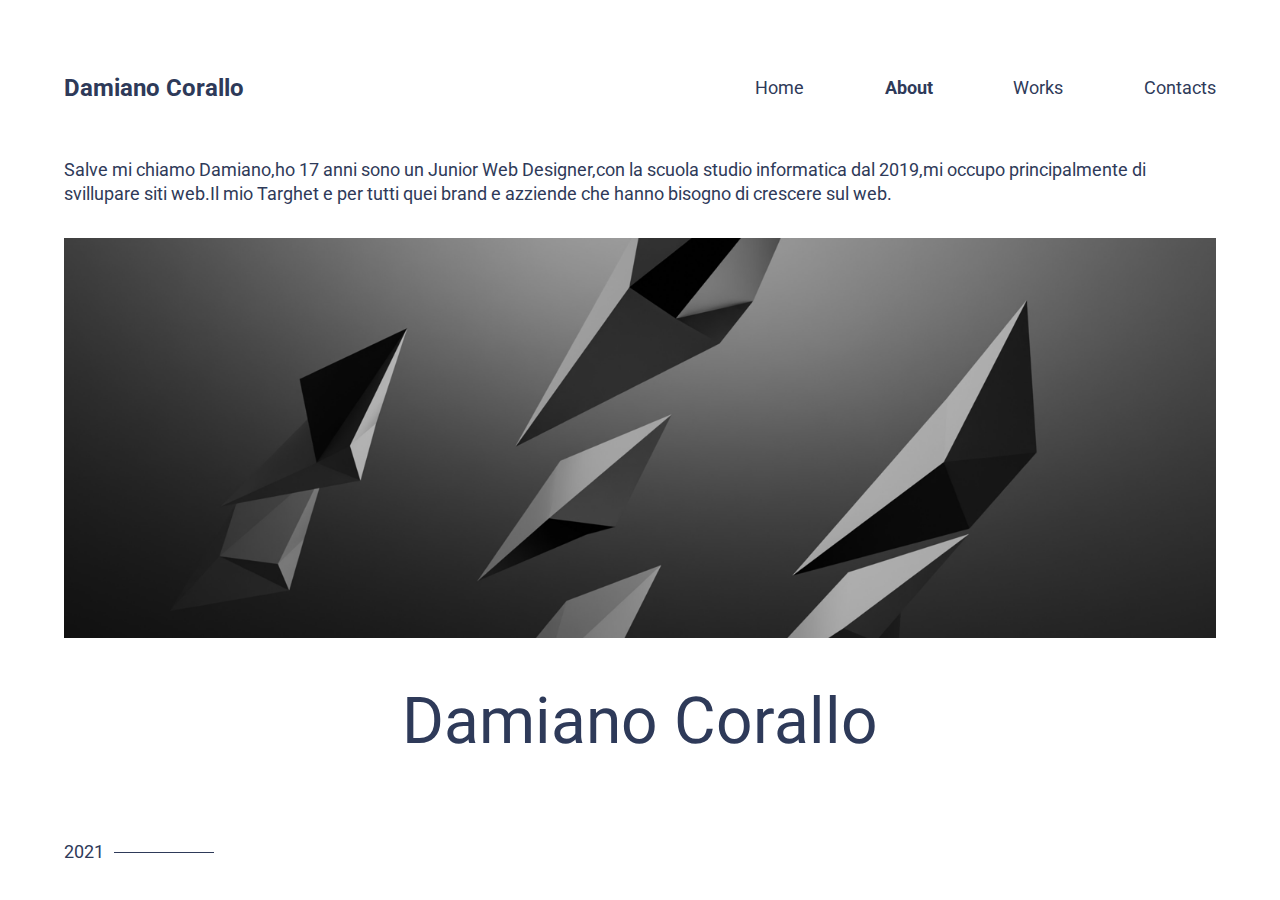
==== pages/about.html @ cd17bc30 "my sito" ====
<!DOCTYPE html>
<html lang="en">

<head>
    <meta charset="UTF-8" />
    <meta http-equiv="X-UA-Compatible" content="IE=edge" />
    <meta name="viewport" content="width=device-width, initial-scale=1.0" />
    <link rel="preconnect" href="https://fonts.googleapis.com" />
    <link rel="preconnect" href="https://fonts.gstatic.com" crossorigin />
    <link href="https://fonts.googleapis.com/css2?family=Roboto:ital,wght@0,100;0,300;0,400;0,500;0,700;0,900;1,100;1,300;1,400;1,500;1,700;1,900&display=swap" rel="stylesheet" />
    <link rel="icon" href="logo.png">
    <link rel="stylesheet" href="../style.css" />
    <title>About</title>
</head>

<body>
    <div class="safe-area spaced-column">
        <nav>
            <div class="logo">Damiano Corallo</div>
            <div class="menu">
                <a class="menu-item" href="../index.html">Home</a>
                <a class="menu-item active" href="./about.html">About</a>
                <a class="menu-item" href="./works.html">Works</a>
                <a class="menu-item" href="./contacts.html">Contacts</a>
            </div>
        </nav>
        <div class="content">
            <p>Salve mi chiamo Damiano,ho 17 anni sono un Junior Web Designer,con la scuola studio informatica dal 2019,mi occupo principalmente di svillupare siti web.Il mio Targhet e per tutti quei brand e azziende che hanno bisogno di crescere sul web.</p>
            <img class="main-image" src="../assets/profile.PNG" alt="profile picture" />
            <h1>Damiano Corallo</h1>
        </div>
        <div class="footer">2021</div>
    </div>
</body>

</html>
---- style.css ----
:root {
    --primary800: #0e111b;
    --primary500: #2e3a59;
    --primary400: #434e6a;
    --gray100: #f7f7fc;
    --gray200: #eaebee;
}

* {
    margin: 0;
}

body {
    font-family: "Roboto", sans-serif;
    font-size: 1.125rem;
    line-height: 24px;
}

h1 {
    font-size: 4rem;
    line-height: 104px;
}

h2 {
    font-size: 2rem;
    line-height: 56px;
}

h3 {
    font-size: 1.2rem;
    line-height: 32px;
}

h4 {
    font-size: 1.25rem;
    line-height: 24px;
}

h1,
h2,
h3,
h4,
h5,
h6,
p {
    color: var(--primary500);
    font-weight: normal;
}

a,
a:visited,
a:focus {
    text-decoration: none;
    color: var(--primary500);
}

.logo {
    font-size: 1.5rem;
    line-height: 32px;
}

nav .logo {
    font-weight: bold;
    color: var(--primary500);
}

nav .menu {
    display: flex;
    width: 40%;
    justify-content: space-between;
    flex-direction: row;
}

nav {
    display: flex;
    height: 80px;
    flex-direction: row;
    margin-top: 3rem;
    justify-content: space-between;
    align-items: center;
}

.active {
    font-weight: bold;
    /* color: red; */
}

.safe-area {
    max-width: 1200px;
    width: 90vw;
    margin-inline: auto;
    min-height: 100vh;
}

.spaced-column {
    display: flex;
    flex-direction: column;
    justify-content: space-between;
}

.content {
    display: flex;
    flex-direction: column;
    align-items: center;
    justify-content: center;
}

.content> :not(:last-child) {
    margin-bottom: 2rem;
}

.main-image {
    width: 100%;
    height: 400px;
    object-fit: cover;
    /* object-position: center; */
    display: block;
}

.full-width-img {
    width: 100%;
}

.title-block {
    width: 100%;
    margin-top: 5rem;
    margin-bottom: 5rem;
}

.title-block h1 {
    margin-bottom: 1rem;
}

.title-block h3 {
    letter-spacing: 3px;
    font-weight: bold;
}

.footer {
    padding-top: 2em;
    padding-bottom: 2em;
    color: var(--primary500);
    position: relative;
}

.footer::after {
    content: "";
    position: absolute;
    width: 100px;
    height: 1px;
    top: 50%;
    margin-left: 10px;
    background-color: var(--primary500);
}


/* @media (max-width: 1200px) {
  .safe-area {
    padding-inline: 1.5rem;
  }
} */

@media (max-width: 768px) {
    h1 {
        font-size: 2.5rem;
        line-height: 44px;
    }
    h2 {
        font-size: 2rem;
        line-height: 40px;
    }
    h3 {
        font-size: 1.125rem;
        line-height: 24px;
    }
    .title-block {
        margin-top: 0;
    }
}
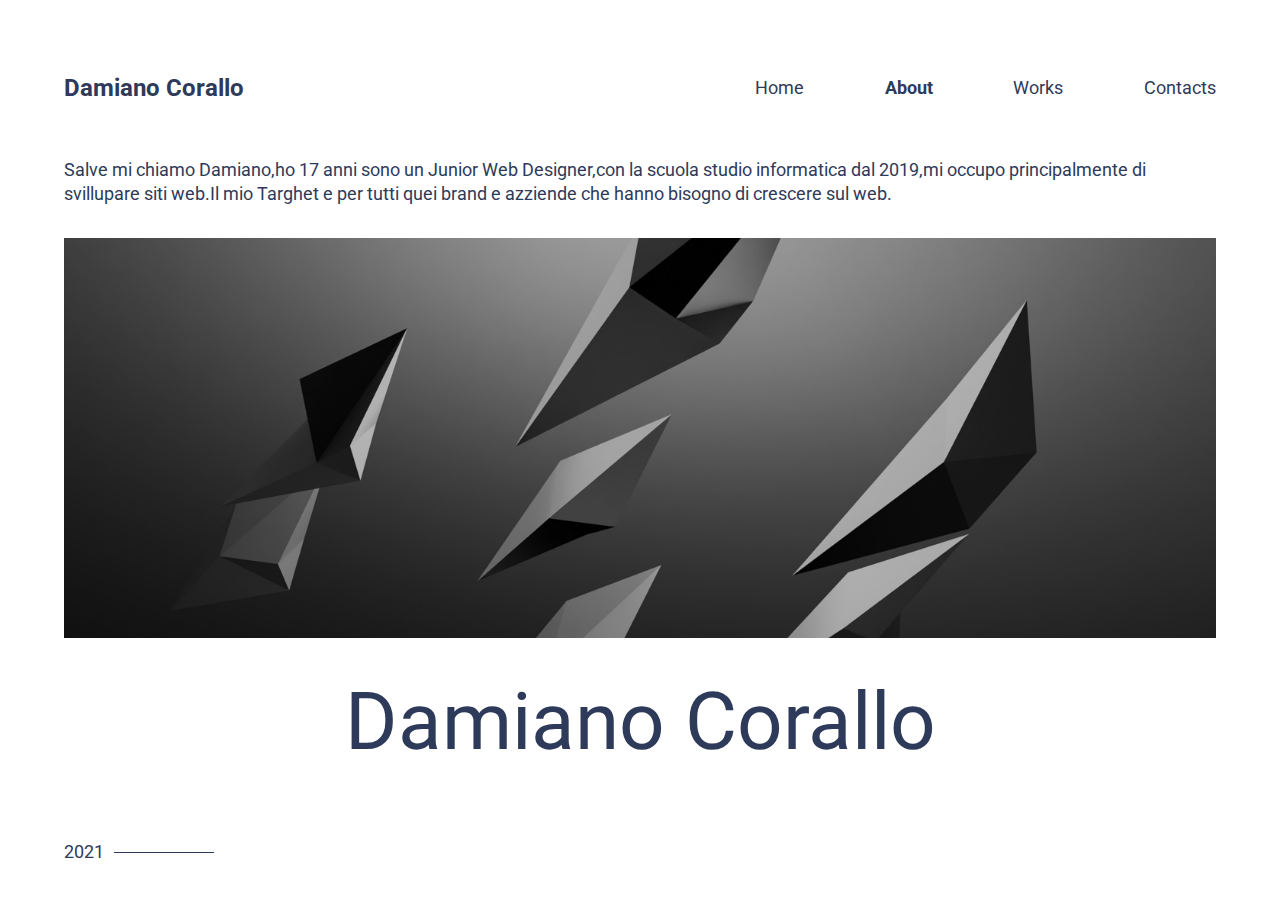
==== commit 6e858ae6: "aggiornato" ====
--- a/pages/about.html
+++ b/pages/about.html
@@ -8,7 +8,7 @@
     <link rel="preconnect" href="https://fonts.googleapis.com" />
     <link rel="preconnect" href="https://fonts.gstatic.com" crossorigin />
     <link href="https://fonts.googleapis.com/css2?family=Roboto:ital,wght@0,100;0,300;0,400;0,500;0,700;0,900;1,100;1,300;1,400;1,500;1,700;1,900&display=swap" rel="stylesheet" />
-    <link rel="icon" href="logo.png">
+    <link rel="icon" href="../favicon.ico" type="image/x-icon" />
     <link rel="stylesheet" href="../style.css" />
     <title>About</title>
 </head>
@@ -16,7 +16,11 @@
 <body>
     <div class="safe-area spaced-column">
         <nav>
-            <div class="logo">Damiano Corallo</div>
+            <div class="logo"><a href="../index.html">Damiano Corallo</a></div>
+            <input type="checkbox" class="toggler" />
+            <div class="hamburger">
+                <div></div>
+            </div>
             <div class="menu">
                 <a class="menu-item" href="../index.html">Home</a>
                 <a class="menu-item active" href="./about.html">About</a>
--- a/style.css
+++ b/style.css
@@ -17,7 +17,7 @@
 }
 
 h1 {
-    font-size: 4rem;
+    font-size: 5rem;
     line-height: 104px;
 }
 
@@ -153,6 +153,10 @@
     background-color: var(--primary500);
 }
 
+.toggler {
+    display: none;
+}
+
 
 /* @media (max-width: 1200px) {
   .safe-area {
@@ -176,4 +180,69 @@
     .title-block {
         margin-top: 0;
     }
+    .toggler {
+        opacity: 0;
+        z-index: 3;
+        display: block;
+        cursor: pointer;
+        width: 30px;
+        height: 10px;
+    }
+    .hamburger {
+        position: absolute;
+        right: 0;
+        z-index: 2;
+        width: 30px;
+        height: 10px;
+        display: flex;
+        flex-direction: column;
+        align-items: center;
+        justify-content: flex-end;
+    }
+    .hamburger>div {
+        position: relative;
+        width: 100%;
+        height: 3px;
+        background-color: var(--primary500);
+    }
+    .hamburger>div:before {
+        content: "";
+        position: absolute;
+        top: -10px;
+        background-color: inherit;
+        width: 100%;
+        height: 3px;
+    }
+    .toggler:checked {
+        height: 30px;
+    }
+    .toggler:checked+.hamburger>div {
+        transform: rotate(135deg);
+        position: absolute;
+        top: 0;
+    }
+    .toggler:checked+.hamburger>div:before {
+        transform: rotate(90deg);
+        top: 0;
+    }
+    .toggler:checked~.menu {
+        display: flex;
+        z-index: 1;
+    }
+    nav {
+        position: relative;
+    }
+    nav .menu {
+        position: fixed;
+        height: 100vh;
+        width: 100vw;
+        display: none;
+        flex-direction: column;
+        justify-content: center;
+        align-items: center;
+        top: 50%;
+        left: 50%;
+        background-color: white;
+        transform: translate(-50%, -50%);
+    }
 }